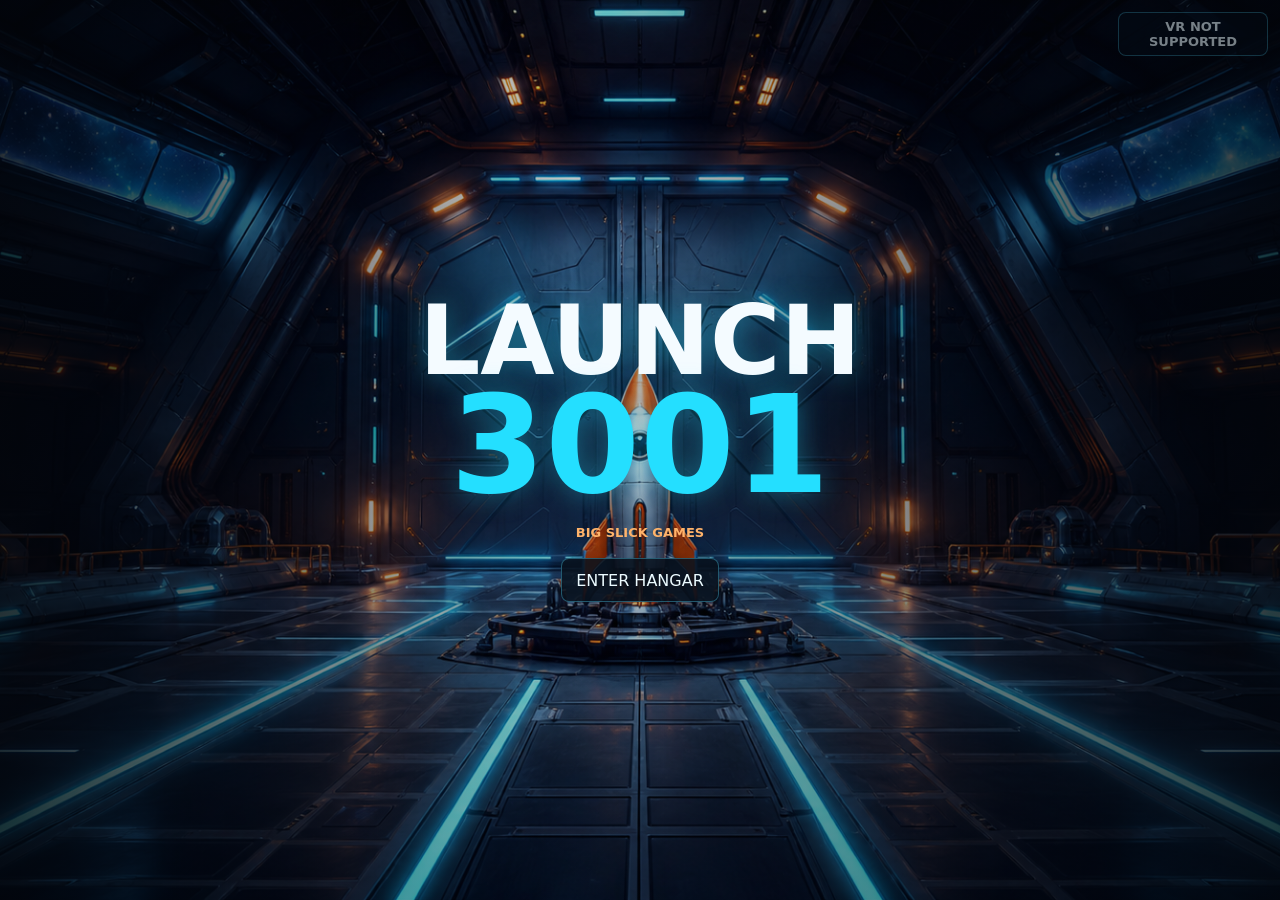
==== launch3001/index.html @ 5092e22a "Add Launch3001 hub subsite" ====
<!doctype html>
<html lang="en">
  <head>
    <meta charset="UTF-8" />
    <meta name="viewport" content="width=device-width, initial-scale=1, maximum-scale=1, user-scalable=no, viewport-fit=cover" />
    <meta http-equiv="Cache-Control" content="no-store" />
    <meta http-equiv="Pragma" content="no-cache" />
    <meta http-equiv="Expires" content="0" />
    <meta name="theme-color" content="#05070b" />
    <meta name="description" content="Launch3001 is an endless VR rocket run through neon gates, caves, fuel drops, and landing checkpoints." />
    <link rel="manifest" href="/launch3001/manifest.webmanifest" />
    <link rel="icon" href="/launch3001/icons/launch3001-icon.svg" type="image/svg+xml" />
    <link rel="apple-touch-icon" href="/launch3001/icons/launch3001-icon.svg" />
    <title>Launch3001</title>
    <script type="module" crossorigin src="/launch3001/assets/index-BqnOfFhT.js"></script>
    <link rel="stylesheet" crossorigin href="/launch3001/assets/index-BJHpHnOI.css">
  </head>
  <body>
    <div id="app"></div>
  </body>
</html>
---- launch3001/assets/index-BJHpHnOI.css ----
:root{--lightningcss-light: ;--lightningcss-dark:initial;color-scheme:dark;color:#edf7ff;touch-action:none;-webkit-text-size-adjust:100%;-webkit-touch-callout:none;-webkit-user-select:none;user-select:none;background:#05070b;font-family:Inter,ui-sans-serif,system-ui,-apple-system,BlinkMacSystemFont,Segoe UI,Roboto,Noto Sans,Ubuntu,Cantarell,Helvetica Neue,sans-serif}*{box-sizing:border-box;-webkit-tap-highlight-color:transparent;-webkit-touch-callout:none;-webkit-user-drag:none;-webkit-user-select:none!important;user-select:none!important}html,body,#app{overscroll-behavior:none;-webkit-touch-callout:none;width:100%;height:100%;margin:0;overflow:hidden;-webkit-user-select:none!important;user-select:none!important}button,input{font:inherit}select{color:#ecfbff;background:#09121ef0;border:1px solid #52dcff57;border-radius:8px;min-height:44px;padding:0 12px}button{color:#ecfbff;text-transform:uppercase;letter-spacing:0;touch-action:manipulation;-webkit-touch-callout:none;background:#09121edb;border:1px solid #52dcff57;border-radius:8px;min-height:44px;padding:0 14px;-webkit-user-select:none!important;user-select:none!important}canvas,.game-root,.hud,.top-stats,.overlay,.panel,.toast{-webkit-touch-callout:none;-webkit-user-drag:none;-webkit-user-select:none!important;user-select:none!important}button:disabled{opacity:.45}.game-root{background:radial-gradient(circle at 50% 20%,#101824,#05070b 70%);position:fixed;top:0;bottom:0;left:0;right:0;overflow:hidden}.game-canvas{touch-action:none;width:100%;height:100%;display:block;position:absolute;top:0;bottom:0;left:0;right:0}.vr-entry-button,#VRButton{z-index:5!important;top:max(12px, env(safe-area-inset-top))!important;right:max(12px, env(safe-area-inset-right))!important;color:#ecfbff!important;letter-spacing:0!important;background:#040c16e0!important;border:1px solid #52dcff6b!important;border-radius:8px!important;min-height:44px!important;padding:0 14px!important;font:700 13px Inter,ui-sans-serif,system-ui,-apple-system,BlinkMacSystemFont,Segoe UI,Roboto,Noto Sans,Ubuntu,Cantarell,Helvetica Neue,sans-serif!important;position:absolute!important;bottom:auto!important;left:auto!important}.hud{left:max(10px, env(safe-area-inset-left));right:max(10px, env(safe-area-inset-right));bottom:max(10px, env(safe-area-inset-bottom));z-index:3;-webkit-backdrop-filter:blur(10px);backdrop-filter:blur(10px);--fuel:100%;--altitude-angle:-135deg;background:linear-gradient(#040c16c7,#040910e6);border:1px solid #31d5ff47;border-radius:8px;grid-template-columns:1fr;gap:8px;padding:10px;transition:opacity .16s,width .16s,transform .16s;display:grid;position:absolute;box-shadow:0 0 22px #1bcfff1f}.build-badge{color:#7fa6ba;letter-spacing:0;pointer-events:none;order:99;justify-self:center;font-size:9px;font-weight:800;line-height:1}.top-stats{top:max(8px, env(safe-area-inset-top));z-index:3;color:#7fa6ba;-webkit-backdrop-filter:blur(8px);backdrop-filter:blur(8px);white-space:nowrap;background:#030a129e;border:1px solid #31d5ff38;border-radius:8px;justify-content:center;align-items:center;gap:10px;max-width:min(92vw,620px);padding:7px 10px;font-size:clamp(9px,2.2vw,12px);font-weight:800;display:flex;position:absolute;left:50%;transform:translate(-50%)}.top-stats b{color:#f4fbff}.instruments{grid-template-columns:64px 78px 64px;justify-content:space-between;align-items:center;gap:8px;display:grid}.fuel-meter{grid-template-columns:auto 1fr auto;align-items:center;gap:8px;width:100%;min-width:0;display:grid}.instrument-label{color:#7fa6ba;font-size:11px;font-weight:800}.fuel-track{background:#050f18db;border:1px solid #7deeff61;border-radius:4px;height:16px;position:relative;overflow:hidden}.fuel-track:after{content:"";pointer-events:none;background:repeating-linear-gradient(90deg,#0000 0 18px,#ffffff1a 18px 19px);position:absolute;top:0;bottom:0;left:0;right:0}.fuel-fill{width:var(--fuel);background:linear-gradient(90deg,#21ffd4,#ffd166 62%,#ff5f4a);transition:width .12s linear;position:absolute;top:0;bottom:0;left:0;right:auto;box-shadow:0 0 12px #21ffd461}.fuel-meter b{color:#f4fbff;text-align:right;min-width:38px;font-size:13px}.hud-menu,.hud-boost{background:#040c16bd;border-color:#52dcff4d;min-width:54px;height:36px;min-height:36px;padding:0 9px;font-size:10px;font-weight:800}.hud-menu{justify-self:start}.hud-boost{color:#fff7f4;text-shadow:0 1px 2px #000000a6;background:radial-gradient(circle at 36% 28%,#ffb2a4,#ff2d20 42%,#81110d 100%);border-color:#ff7864bf;border-radius:50%;width:58px;min-width:58px;height:58px;min-height:58px;padding:0;font-size:9px;box-shadow:0 0 16px #ff2d206b,inset 0 -5px 10px #46000073}[data-hud-side=right] .hud-menu{order:4;justify-self:end}[data-hud-side=right] .altitude-dial{order:2}[data-hud-side=right] .hud-boost{order:1}.hud-swap{color:#d8fbff;pointer-events:auto;background:#040c16c7;border-color:#52dcff57;border-radius:0 8px 8px 0;width:24px;min-width:24px;height:42px;min-height:42px;padding:0;font-size:18px;font-weight:900;position:absolute;top:50%;right:-27px;transform:translateY(-50%)}.checkpoint-toast{text-align:center;border-color:#33ff8a7a;width:min(90vw,360px);box-shadow:0 0 32px #33ff8a2e}.checkpoint-toast strong{color:#eafff5;margin-bottom:8px;font-size:18px;display:block}.checkpoint-toast span{color:#9fffc7;font-weight:800}.mission-hint{margin-top:max(70px, env(safe-area-inset-top));text-align:center;background:#030a12b8;align-self:start;width:min(90vw,390px)}.mission-hint strong{color:#24dfff;margin-bottom:7px;display:block}.mission-hint span{color:#d8fbff;font-weight:700}[data-hud-side=right] .hud-swap{content:"‹";border-radius:8px 0 0 8px;left:-27px;right:auto}.hud-boost:active{background:radial-gradient(circle at 42% 36%,#ffe1d8,#ff4b36 44%,#b81410 100%);border-color:#ffdcd2f2;transform:scale(.96);box-shadow:0 0 30px #ff2d20e6,0 0 52px #ff623073,inset 0 -3px 8px #46000061}.altitude-dial{justify-items:center;gap:2px;width:78px;display:grid}.dial-face{background:radial-gradient(circle at 50% 58%,#1fffc92e,#0000 32%),conic-gradient(from 225deg,#ff5f4a 0deg 45deg,#ffd166 45deg 135deg,#21ffd4 135deg 270deg,#0000 270deg 360deg);border:1px solid #7deeff6b;border-radius:50%;width:58px;height:58px;position:relative;box-shadow:inset 0 0 14px #00000073,0 0 12px #21ffd41f}.dial-face:after{content:"";background:#040c16eb;border-radius:50%;position:absolute;top:7px;bottom:7px;left:7px;right:7px}.dial-needle{z-index:1;transform-origin:50% 100%;width:2px;height:22px;transform:translateX(-50%) rotate(var(--altitude-angle));background:#f4fbff;border-radius:2px;transition:transform .12s linear;position:absolute;bottom:50%;left:50%}.dial-pin{z-index:2;background:#21ffd4;border-radius:50%;width:8px;height:8px;position:absolute;top:50%;left:50%;transform:translate(-50%,-50%)}.dial-readout{color:#7fa6ba;align-items:baseline;gap:4px;font-size:10px;font-weight:800;display:flex}.dial-readout b{color:#f4fbff;font-size:12px}.readouts{grid-template-columns:repeat(3,1fr);gap:5px 8px;font-size:clamp(10px,2.4vw,13px);display:grid}.readouts span{color:#7fa6ba;white-space:nowrap}.readouts b{color:#f4fbff;font-weight:700}.warning{color:#ff795f;text-align:center;min-height:18px;font-size:clamp(11px,2.5vw,13px);font-weight:800}.overlay{inset:env(safe-area-inset-top) env(safe-area-inset-right) env(safe-area-inset-bottom) env(safe-area-inset-left);z-index:4;pointer-events:none;place-items:center;padding:18px;display:grid;position:absolute}.overlay button,.overlay input,.splash-screen,.lobby-screen,.launch-transition{pointer-events:auto}.game-root[data-state=SPLASH],.game-root[data-state=LOBBY]{background:#05070b}.game-root[data-state=SPLASH]:before,.game-root[data-state=LOBBY]:before{content:"";z-index:1;background:linear-gradient(90deg,#02050ad1,#02050a38 45%,#02050ac7),url(/launch3001/images/launch3001-lobby-hangar.png) 50%/cover no-repeat;position:absolute;top:0;bottom:0;left:0;right:0}.splash-screen{z-index:2;text-align:center;justify-items:center;gap:18px;display:grid;position:relative}.splash-mark{color:#f4fbff;text-shadow:0 0 28px #24dfff61;font-size:clamp(42px,11vw,96px);font-weight:900;line-height:.9}.splash-mark b{color:#24dfff;font-size:1.42em;display:block}.splash-sub{color:#ffb36a;font-size:13px;font-weight:900}.lobby-screen{z-index:2;grid-template-rows:auto 1fr;grid-template-columns:minmax(230px,310px) minmax(280px,1fr) minmax(230px,310px);align-items:end;gap:14px;width:min(1180px,100vw - 32px);min-height:min(680px,100vh - 32px);display:grid;position:relative}.lobby-brand{grid-column:1/-1;align-self:start}.lobby-brand span,.lobby-brand p{color:#ffb36a;margin:0;font-size:12px;font-weight:900}.lobby-brand h1{color:#f4fbff;text-shadow:0 0 24px #24dfff4d;margin:4px 0;font-size:clamp(40px,8vw,86px);line-height:.92}.lobby-panel{-webkit-backdrop-filter:blur(12px);backdrop-filter:blur(12px);background:#030a12c7;border:1px solid #52dcff4d;border-radius:8px;padding:14px;box-shadow:0 0 24px #00d6ff1f}.lobby-menu{gap:8px;display:grid}.lobby-menu .primary{background:linear-gradient(#1bd27eeb,#095b3df5);border-color:#33ff8ab8;box-shadow:0 0 20px #33ff8a42}.profile-card,.store-card,.profile-panel,.store-panel{gap:10px;display:grid}.pilot-row{grid-template-columns:48px 1fr;align-items:center;gap:10px;display:grid}.pilot-row b{color:#f4fbff;display:block}.pilot-row span{color:#8fb3c6;font-size:12px;display:block}.pilot-avatar{color:#eaffff;background:#24dfff29;border:1px solid #52dcff6b;border-radius:8px;place-items:center;width:48px;height:48px;font-weight:900;display:grid}.access-pill{color:#ffcb93;border:1px solid #ffb36a70;border-radius:6px;width:-moz-fit-content;width:fit-content;padding:5px 8px;font-size:12px;font-weight:900}.access-pill.owned{color:#9fffc7;border-color:#33ff8a7a}.profile-card dl{color:#8fb3c6;grid-template-columns:1fr auto;gap:5px 12px;margin:0;font-size:13px;display:grid}.profile-card dd{color:#f4fbff;margin:0;font-weight:800}.store-card strong{color:#9fffc7;font-size:26px}.store-card p,.store-panel p,.profile-panel p,.login-note{color:#a7c0ce;margin:0}.login-note{color:#d8fbff;font-weight:800}.launch-transition{background:#05070b url(/launch3001/images/launch3001-lobby-hangar.png) 50%/cover no-repeat;place-items:center;display:grid;position:absolute;top:0;bottom:0;left:0;right:0;overflow:hidden}.launch-transition:before{content:"";background:#02050a57;position:absolute;top:0;bottom:0;left:0;right:0}.hangar-door{background:linear-gradient(90deg,#08111f,#142842);border:1px solid #52dcff2e;width:51%;animation:1.5s ease-in forwards door-open;position:absolute;top:0;bottom:0}.left-door{transform-origin:0;left:0}.right-door{transform-origin:100%;animation-name:door-open-right;right:0}.walkway-light{clip-path:polygon(42% 0,58% 0,100% 100%,0 100%);background:linear-gradient(#0000 42%,#24dfff47);width:22vw;height:100vh;animation:1.8s ease-in forwards walkway-forward;position:absolute;bottom:0}.launch-transition strong,.launch-transition span{z-index:3;position:relative;transform:translateY(-4vh)}.launch-transition strong{color:#f4fbff;text-shadow:0 0 24px #24dfff5c;font-size:clamp(24px,6vw,54px)}.launch-transition span{color:#9ff7ff;margin-top:72px;font-weight:800}@keyframes door-open{to{transform:translate(-94%)skewY(-2deg)}}@keyframes door-open-right{to{transform:translate(94%)skewY(2deg)}}@keyframes walkway-forward{0%{opacity:.22;transform:scaleY(.6)}to{opacity:.82;transform:scaleY(1.08)}}.panel,.toast{-webkit-backdrop-filter:blur(14px);backdrop-filter:blur(14px);pointer-events:auto;background:#040a12e6;border:1px solid #3cdcff52;border-radius:8px;width:min(92vw,420px);padding:clamp(16px,5vw,26px);box-shadow:0 0 28px #00d6ff24}.panel h1,.panel h2{color:#fff;letter-spacing:0;margin:0 0 12px;font-size:clamp(30px,9vw,48px);line-height:.95}.panel h2{font-size:clamp(22px,6vw,30px)}.panel p{color:#a7c0ce;margin:0 0 18px}.menu-panel,.demo-panel{gap:10px;display:grid}.mobile-tutorial-panel{text-align:center;justify-items:center;width:min(92vw,360px)}.phone-demo{place-items:center;width:150px;height:120px;margin:4px 0;display:grid;position:relative}.phone-shape{background:linear-gradient(160deg,#06101a,#193149);border:2px solid #f4fbffdb;border-radius:14px;width:62px;height:104px;padding:7px;animation:1.9s ease-in-out infinite phone-comfort;transform:rotate(-11deg);box-shadow:0 0 24px #24dfff47}.phone-screen{background:radial-gradient(circle at 50% 42%,#ffb36af2,#0000 9px),linear-gradient(#24dfff57,#33ff8a2e);border-radius:9px;width:100%;height:100%}.comfort-lines{pointer-events:none;position:absolute;top:0;bottom:0;left:0;right:0}.comfort-lines span{width:108px;height:38px;transform:translate(-50%, -50%) rotate(-11deg) scale(var(--scale,1));border:2px solid #24dfff6b;border-color:#24dfff6b #0000;border-radius:50%;position:absolute;top:50%;left:50%}.comfort-lines span:nth-child(2){--scale:1.24;opacity:.52}.comfort-lines span:nth-child(3){--scale:1.48;opacity:.28}.calibrating .phone-shape{animation:1.2s ease-in-out infinite phone-steady}@keyframes phone-comfort{0%,to{transform:rotate(-13deg)translateY(0)}50%{transform:rotate(10deg)translateY(-4px)}}@keyframes phone-steady{0%,to{transform:rotate(0)}50%{transform:rotate(2deg)}}.demo-panel{border-color:#33ff8a70;box-shadow:0 0 34px #33ff8a2e}.control-panel{gap:10px;width:min(340px,100vw - 56px);padding:16px;display:grid}.control-actions{grid-template-columns:repeat(2,minmax(0,1fr));gap:7px;display:grid}.control-panel button,.control-panel select{min-height:38px;padding:0 9px;font-size:11px}.level-panel{width:min(94vw,680px)}.level-grid{grid-template-columns:repeat(auto-fit,minmax(150px,1fr));gap:8px;margin:12px 0;display:grid}.level-card{text-align:left;align-content:center;gap:4px;min-height:64px;display:grid}.level-card span{color:#8fb3c6;font-size:12px}.leader-summary{color:#a7c0ce;margin:8px 0 12px}.leader-summary b{color:#f4fbff}.leader-list{gap:7px;margin:10px 0 14px;display:grid}.leader-row{color:#9fc3d0;background:#08121eb8;border:1px solid #52dcff33;border-radius:8px;grid-template-columns:1fr auto auto;align-items:center;gap:10px;min-height:42px;padding:8px 10px;display:grid}.leader-row b{color:#f4fbff}.leader-empty{color:#8fb3c6;padding:12px 0}.toast{text-align:center;gap:6px;width:auto;min-width:min(78vw,320px);display:grid;transform:translateY(-18vh)}.toast strong{color:#fff;font-size:clamp(22px,6vw,34px)}.toast span{color:#a9ccd8}[data-state=MENU] .hud,[data-state=SPLASH] .hud,[data-state=LOBBY] .hud,[data-state=DEMO_COMPLETE] .hud,[data-state=LEVEL_SELECT] .hud{display:none}[data-state=READY] .overlay,[data-state=FLYING] .overlay{pointer-events:none}[data-state=READY] .hud{top:auto;bottom:max(8px, env(safe-area-inset-bottom));left:max(8px, env(safe-area-inset-left));width:min(360px, calc(100vw - 16px - env(safe-area-inset-left) - env(safe-area-inset-right)));opacity:.82;background:#030a129e;gap:5px;padding:8px;right:auto}[data-hud-side=right][data-state=READY] .hud,[data-hud-side=right][data-state=FLYING] .hud{left:auto;right:max(8px, env(safe-area-inset-right))}[data-state=FLYING] .overlay{display:none}[data-state=FLYING] .hud{top:auto;bottom:max(8px, env(safe-area-inset-bottom));left:max(8px, env(safe-area-inset-left));width:min(360px, calc(100vw - 16px - env(safe-area-inset-left) - env(safe-area-inset-right)));opacity:.72;pointer-events:none;background:#030a1294;gap:4px;padding:7px 8px;right:auto;box-shadow:0 0 14px #1bcfff14}[data-state=FLYING] .hud-menu,[data-state=READY] .hud-menu,[data-state=FLYING] .hud-boost,[data-state=READY] .hud-boost{pointer-events:auto}[data-state=FLYING] .readouts,[data-state=READY] .readouts{grid-template-columns:repeat(3,minmax(0,1fr));gap:3px 6px;font-size:clamp(9px,2.1vw,11px)}[data-state=FLYING] [data-stat=score],[data-state=FLYING] [data-stat=best],[data-state=FLYING] [data-stat=wind],[data-state=FLYING] [data-stat=tolerance],[data-state=FLYING] [data-stat=camera],[data-state=READY] [data-stat=score],[data-state=READY] [data-stat=best],[data-state=READY] [data-stat=distance],[data-state=READY] [data-stat=marker],[data-state=READY] [data-stat=time],[data-state=READY] [data-stat=fuel],[data-state=READY] [data-stat=altitude],[data-state=READY] [data-stat=vertical],[data-state=READY] [data-stat=horizontal],[data-state=READY] [data-stat=angle],[data-state=READY] [data-stat=wind],[data-state=READY] [data-stat=tolerance],[data-state=READY] [data-stat=thrust],[data-state=READY] [data-stat=camera],[data-state=FLYING] [data-stat=fuel],[data-state=FLYING] [data-stat=altitude],[data-state=FLYING] [data-stat=distance],[data-state=FLYING] [data-stat=marker],[data-state=FLYING] [data-stat=time],[data-state=MENU] .top-stats,[data-state=SPLASH] .top-stats,[data-state=LOBBY] .top-stats,[data-state=DEMO_COMPLETE] .top-stats,[data-state=LEVEL_SELECT] .top-stats,[data-state=PAUSED] .top-stats,[data-state=CRASHED] .top-stats,[data-state=LANDED] .top-stats{display:none}@media (max-width:820px){[data-state=LOBBY] .overlay{padding:max(10px, env(safe-area-inset-top)) 12px max(18px, env(safe-area-inset-bottom));align-items:start;overflow:auto}.lobby-screen{grid-template-columns:1fr;align-items:stretch;gap:9px;width:min(100%,420px);min-height:auto;padding:4px 0 18px}.lobby-brand h1{font-size:clamp(32px,12vw,56px)}.lobby-panel{padding:11px}.lobby-menu{gap:6px}}[data-state=FLYING] .warning{min-height:14px;font-size:10px;line-height:1}[data-emergency=true] .warning{color:#fff7f4;background:#ff2d20db;border-radius:4px;animation:.42s steps(2,end) infinite emergency-pulse;box-shadow:0 0 18px #ff2d20a6}@keyframes emergency-pulse{50%{color:#ff2d20;background:#fff7f4eb}}@media (orientation:landscape) and (max-height:520px){.overlay{padding:12px}.control-panel{width:min(320px,100vw - 96px);max-height:calc(100vh - 24px);overflow:auto}.control-panel h2{margin-bottom:4px;font-size:22px}.control-panel button,.control-panel select{min-height:34px;font-size:10px}.hud{top:max(10px, env(safe-area-inset-top));width:min(340px,38vw);bottom:auto;left:auto}.readouts{grid-template-columns:repeat(2,1fr);font-size:clamp(9px,1.6vw,12px)}[data-state=FLYING] .hud{top:auto;bottom:max(8px, env(safe-area-inset-bottom));left:max(8px, env(safe-area-inset-left));width:min(300px,42vw);right:auto}[data-hud-side=right][data-state=FLYING] .hud{left:auto;right:max(8px, env(safe-area-inset-right))}}
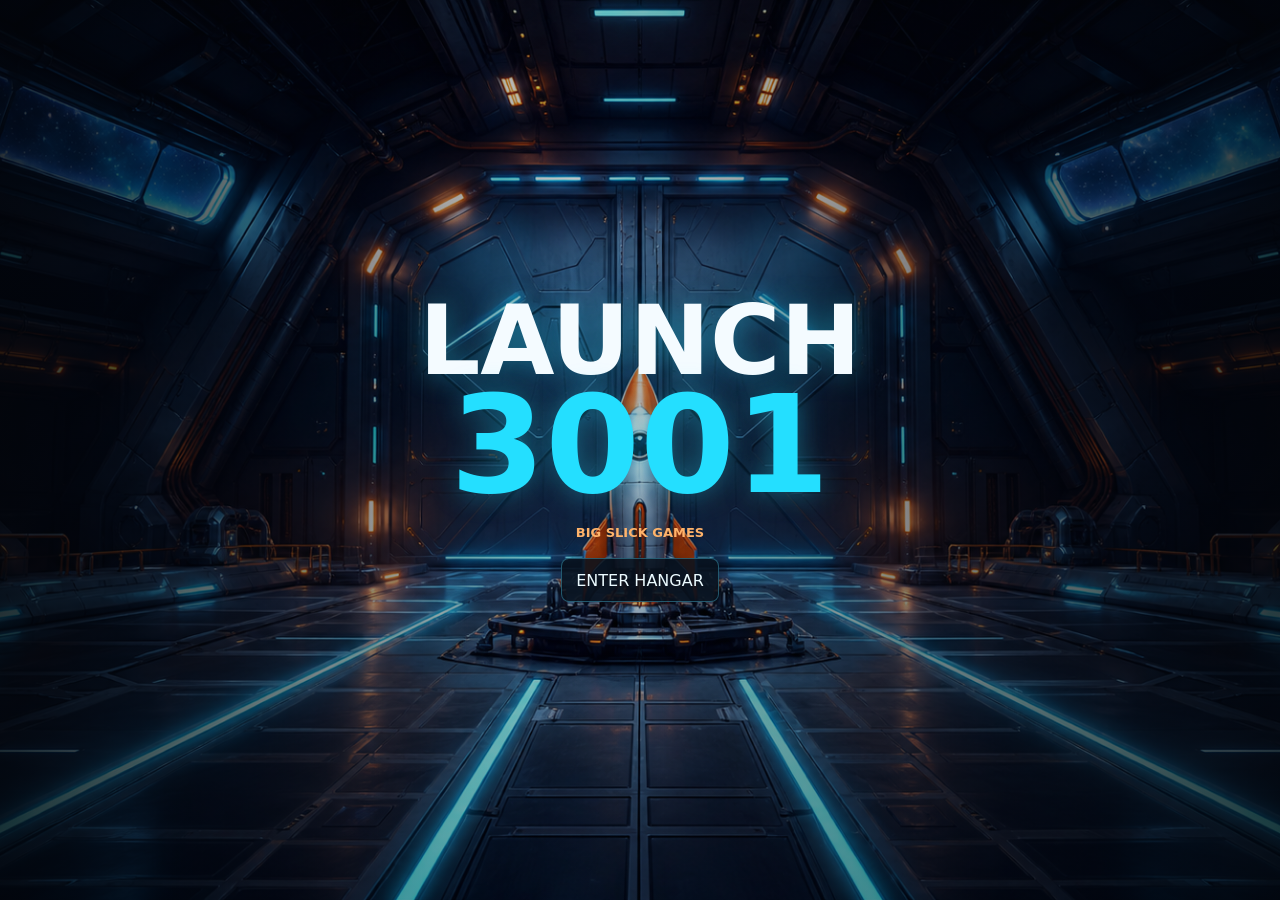
==== commit fdb0d943: "Publish Launch3001 without in-game login" ====
--- a/launch3001/index.html
+++ b/launch3001/index.html
@@ -12,8 +12,8 @@
     <link rel="icon" href="/launch3001/icons/launch3001-icon.svg" type="image/svg+xml" />
     <link rel="apple-touch-icon" href="/launch3001/icons/launch3001-icon.svg" />
     <title>Launch3001</title>
-    <script type="module" crossorigin src="/launch3001/assets/index-BqnOfFhT.js"></script>
-    <link rel="stylesheet" crossorigin href="/launch3001/assets/index-BJHpHnOI.css">
+    <script type="module" crossorigin src="/launch3001/assets/index-CVszqtmY.js"></script>
+    <link rel="stylesheet" crossorigin href="/launch3001/assets/index-D6DknoH-.css">
   </head>
   <body>
     <div id="app"></div>
--- a/launch3001/assets/index-D6DknoH-.css
+++ b/launch3001/assets/index-D6DknoH-.css
@@ -0,0 +1 @@
+:root{--lightningcss-light: ;--lightningcss-dark:initial;color-scheme:dark;color:#edf7ff;touch-action:none;-webkit-text-size-adjust:100%;-webkit-touch-callout:none;-webkit-user-select:none;user-select:none;background:#05070b;font-family:Inter,ui-sans-serif,system-ui,-apple-system,BlinkMacSystemFont,Segoe UI,Roboto,Noto Sans,Ubuntu,Cantarell,Helvetica Neue,sans-serif}*{box-sizing:border-box;-webkit-tap-highlight-color:transparent;-webkit-touch-callout:none;-webkit-user-drag:none;-webkit-user-select:none!important;user-select:none!important}html,body,#app{overscroll-behavior:none;-webkit-touch-callout:none;width:100%;height:100%;margin:0;overflow:hidden;-webkit-user-select:none!important;user-select:none!important}button,input{font:inherit}input{color:#f4fbff;background:#050d17eb;border:1px solid #52dcff57;border-radius:8px;outline:none;width:100%;min-height:46px;padding:0 12px;-webkit-user-select:text!important;user-select:text!important}input:focus{border-color:#33ff8ab8;box-shadow:0 0 0 3px #33ff8a24}select{color:#ecfbff;background:#09121ef0;border:1px solid #52dcff57;border-radius:8px;min-height:44px;padding:0 12px}button{color:#ecfbff;text-transform:uppercase;letter-spacing:0;touch-action:manipulation;-webkit-touch-callout:none;background:#09121edb;border:1px solid #52dcff57;border-radius:8px;min-height:44px;padding:0 14px;-webkit-user-select:none!important;user-select:none!important}canvas,.game-root,.hud,.top-stats,.overlay,.panel,.toast{-webkit-touch-callout:none;-webkit-user-drag:none;-webkit-user-select:none!important;user-select:none!important}button:disabled{opacity:.45}.game-root{background:radial-gradient(circle at 50% 20%,#101824,#05070b 70%);position:fixed;top:0;bottom:0;left:0;right:0;overflow:hidden}.game-canvas{touch-action:none;width:100%;height:100%;display:block;position:absolute;top:0;bottom:0;left:0;right:0}.vr-entry-button,#VRButton{z-index:5!important;top:max(12px, env(safe-area-inset-top))!important;right:max(12px, env(safe-area-inset-right))!important;color:#ecfbff!important;letter-spacing:0!important;background:#040c16e0!important;border:1px solid #52dcff6b!important;border-radius:8px!important;min-height:44px!important;padding:0 14px!important;font:700 13px Inter,ui-sans-serif,system-ui,-apple-system,BlinkMacSystemFont,Segoe UI,Roboto,Noto Sans,Ubuntu,Cantarell,Helvetica Neue,sans-serif!important;position:absolute!important;bottom:auto!important;left:auto!important}.game-root:not([data-device-mode=vr]) .vr-entry-button,.game-root:not([data-device-mode=vr]) #VRButton,.game-root[data-state=SPLASH] .vr-entry-button,.game-root[data-state=SPLASH] #VRButton,.game-root[data-state=AUTH] .vr-entry-button,.game-root[data-state=AUTH] #VRButton,.game-root[data-state=DEVICE_SELECT] .vr-entry-button,.game-root[data-state=DEVICE_SELECT] #VRButton{display:none!important}.hud{left:max(10px, env(safe-area-inset-left));right:max(10px, env(safe-area-inset-right));bottom:max(10px, env(safe-area-inset-bottom));z-index:3;-webkit-backdrop-filter:blur(10px);backdrop-filter:blur(10px);--fuel:100%;--altitude-angle:-135deg;background:linear-gradient(#040c16c7,#040910e6);border:1px solid #31d5ff47;border-radius:8px;grid-template-columns:1fr;gap:8px;padding:10px;transition:opacity .16s,width .16s,transform .16s;display:grid;position:absolute;box-shadow:0 0 22px #1bcfff1f}.build-badge{color:#7fa6ba;letter-spacing:0;pointer-events:none;order:99;justify-self:center;font-size:9px;font-weight:800;line-height:1}.top-stats{top:max(8px, env(safe-area-inset-top));z-index:3;color:#7fa6ba;-webkit-backdrop-filter:blur(8px);backdrop-filter:blur(8px);white-space:nowrap;background:#030a129e;border:1px solid #31d5ff38;border-radius:8px;justify-content:center;align-items:center;gap:10px;max-width:min(92vw,620px);padding:7px 10px;font-size:clamp(9px,2.2vw,12px);font-weight:800;display:flex;position:absolute;left:50%;transform:translate(-50%)}.top-stats b{color:#f4fbff}.instruments{grid-template-columns:64px 78px 92px;justify-content:space-between;align-items:center;gap:8px;display:grid}.fuel-meter{grid-template-columns:auto 1fr auto;align-items:center;gap:8px;width:100%;min-width:0;display:grid}.instrument-label{color:#7fa6ba;font-size:11px;font-weight:800}.fuel-track{background:#050f18db;border:1px solid #7deeff61;border-radius:4px;height:16px;position:relative;overflow:hidden}.fuel-track:after{content:"";pointer-events:none;background:repeating-linear-gradient(90deg,#0000 0 18px,#ffffff1a 18px 19px);position:absolute;top:0;bottom:0;left:0;right:0}.fuel-fill{width:var(--fuel);background:linear-gradient(90deg,#21ffd4,#ffd166 62%,#ff5f4a);transition:width .12s linear;position:absolute;top:0;bottom:0;left:0;right:auto;box-shadow:0 0 12px #21ffd461}.fuel-meter b{color:#f4fbff;text-align:right;min-width:38px;font-size:13px}.hud-menu,.hud-boost{background:#040c16bd;border-color:#52dcff4d;min-width:54px;height:36px;min-height:36px;padding:0 9px;font-size:10px;font-weight:800}.hud-menu{justify-self:start}.hud-boost{color:#fff7f4;text-shadow:0 1px 2px #000000a6;touch-action:none;background:radial-gradient(circle at 36% 28%,#ffb2a4,#ff2d20 42%,#81110d 100%);border-color:#ff7864bf;border-radius:50%;place-items:center;width:88px;min-width:88px;height:88px;min-height:88px;padding:0;font-size:12px;line-height:1;display:grid;box-shadow:0 0 16px #ff2d206b,inset 0 -5px 10px #46000073}[data-hud-side=right] .hud-menu{order:4;justify-self:end}[data-hud-side=right] .altitude-dial{order:2}[data-hud-side=right] .hud-boost{order:1}.hud-swap{color:#d8fbff;pointer-events:auto;background:#040c16c7;border-color:#52dcff57;border-radius:0 8px 8px 0;width:24px;min-width:24px;height:42px;min-height:42px;padding:0;font-size:18px;font-weight:900;position:absolute;top:50%;right:-27px;transform:translateY(-50%)}.checkpoint-toast{text-align:center;border-color:#33ff8a7a;width:min(90vw,360px);box-shadow:0 0 32px #33ff8a2e}.checkpoint-toast strong{color:#eafff5;margin-bottom:8px;font-size:18px;display:block}.checkpoint-toast span{color:#9fffc7;font-weight:800}.mission-hint{margin-top:max(70px, env(safe-area-inset-top));text-align:center;background:#030a12b8;align-self:start;width:min(90vw,390px)}.mission-hint strong{color:#24dfff;margin-bottom:7px;display:block}.mission-hint span{color:#d8fbff;font-weight:700}[data-hud-side=right] .hud-swap{content:"‹";border-radius:8px 0 0 8px;left:-27px;right:auto}.hud-boost:active{background:radial-gradient(circle at 42% 36%,#ffe1d8,#ff4b36 44%,#b81410 100%);border-color:#ffdcd2f2;transform:scale(.96);box-shadow:0 0 30px #ff2d20e6,0 0 52px #ff623073,inset 0 -3px 8px #46000061}.altitude-dial{justify-items:center;gap:2px;width:78px;display:grid}.dial-face{background:radial-gradient(circle at 50% 58%,#1fffc92e,#0000 32%),conic-gradient(from 225deg,#ff5f4a 0deg 45deg,#ffd166 45deg 135deg,#21ffd4 135deg 270deg,#0000 270deg 360deg);border:1px solid #7deeff6b;border-radius:50%;width:58px;height:58px;position:relative;box-shadow:inset 0 0 14px #00000073,0 0 12px #21ffd41f}.dial-face:after{content:"";background:#040c16eb;border-radius:50%;position:absolute;top:7px;bottom:7px;left:7px;right:7px}.dial-needle{z-index:1;transform-origin:50% 100%;width:2px;height:22px;transform:translateX(-50%) rotate(var(--altitude-angle));background:#f4fbff;border-radius:2px;transition:transform .12s linear;position:absolute;bottom:50%;left:50%}.dial-pin{z-index:2;background:#21ffd4;border-radius:50%;width:8px;height:8px;position:absolute;top:50%;left:50%;transform:translate(-50%,-50%)}.dial-readout{color:#7fa6ba;align-items:baseline;gap:4px;font-size:10px;font-weight:800;display:flex}.dial-readout b{color:#f4fbff;font-size:12px}.readouts{grid-template-columns:repeat(3,1fr);gap:5px 8px;font-size:clamp(10px,2.4vw,13px);display:grid}.readouts span{color:#7fa6ba;white-space:nowrap}.readouts b{color:#f4fbff;font-weight:700}.warning{color:#ff795f;text-align:center;min-height:18px;font-size:clamp(11px,2.5vw,13px);font-weight:800}.overlay{inset:env(safe-area-inset-top) env(safe-area-inset-right) env(safe-area-inset-bottom) env(safe-area-inset-left);z-index:4;pointer-events:none;place-items:center;padding:18px;display:grid;position:absolute}.overlay button,.overlay input,.splash-screen,.device-screen,.lobby-screen,.launch-transition{pointer-events:auto}.game-root[data-state=SPLASH],.game-root[data-state=DEVICE_SELECT],.game-root[data-state=LOBBY]{background:#05070b}.game-root[data-state=SPLASH]:before,.game-root[data-state=DEVICE_SELECT]:before,.game-root[data-state=LOBBY]:before{content:"";z-index:1;background:linear-gradient(90deg,#02050ad1,#02050a38 45%,#02050ac7),url(/launch3001/images/launch3001-lobby-hangar.png) 50%/cover no-repeat;position:absolute;top:0;bottom:0;left:0;right:0}.splash-screen{z-index:2;text-align:center;justify-items:center;gap:18px;display:grid;position:relative}.splash-mark{color:#f4fbff;text-shadow:0 0 28px #24dfff61;font-size:clamp(42px,11vw,96px);font-weight:900;line-height:.9}.splash-mark b{color:#24dfff;font-size:1.42em;display:block}.splash-sub{color:#ffb36a;font-size:13px;font-weight:900}.device-screen{z-index:2;grid-template-columns:minmax(280px,1fr) minmax(300px,420px);align-items:center;gap:18px;width:min(1040px,100vw - 32px);display:grid;position:relative}.device-heading span{color:#ffb36a;font-size:12px;font-weight:900}.device-card span,.device-heading p{color:#a7c0ce;margin:0}.device-heading h2{color:#fff;margin:0 0 8px;font-size:clamp(26px,5vw,42px);line-height:1}.device-screen{grid-template-columns:1fr;width:min(900px,100vw - 32px)}.device-heading{max-width:620px}.device-grid{grid-template-columns:repeat(3,minmax(0,1fr));gap:12px;display:grid}.device-card{text-align:left;background:linear-gradient(#24dfff14,#030a12e6),#030a12d6;align-content:end;gap:8px;min-height:178px;padding:16px;display:grid}.device-card b{color:#f4fbff;font-size:clamp(24px,4vw,34px);line-height:1}.device-card:hover{border-color:#33ff8aa3;box-shadow:0 0 24px #33ff8a29}.device-card:focus-visible{border-color:#33ff8aa3;box-shadow:0 0 24px #33ff8a29}.lobby-screen{z-index:2;grid-template-rows:auto 1fr;grid-template-columns:minmax(230px,310px) minmax(280px,1fr) minmax(230px,310px);align-items:end;gap:14px;width:min(1180px,100vw - 32px);min-height:min(680px,100vh - 32px);display:grid;position:relative}.lobby-brand{grid-column:1/-1;align-self:start}.lobby-brand span,.lobby-brand p{color:#ffb36a;margin:0;font-size:12px;font-weight:900}.lobby-brand h1{color:#f4fbff;text-shadow:0 0 24px #24dfff4d;margin:4px 0;font-size:clamp(40px,8vw,86px);line-height:.92}.lobby-panel{-webkit-backdrop-filter:blur(12px);backdrop-filter:blur(12px);background:#030a12c7;border:1px solid #52dcff4d;border-radius:8px;padding:14px;box-shadow:0 0 24px #00d6ff1f}.lobby-menu{gap:8px;display:grid}.lobby-menu .primary{background:linear-gradient(#1bd27eeb,#095b3df5);border-color:#33ff8ab8;box-shadow:0 0 20px #33ff8a42}.profile-card,.store-card,.profile-panel,.store-panel{gap:10px;display:grid}.pilot-row{grid-template-columns:48px 1fr;align-items:center;gap:10px;display:grid}.pilot-row b{color:#f4fbff;display:block}.pilot-row span{color:#8fb3c6;font-size:12px;display:block}.pilot-avatar{color:#eaffff;background:#24dfff29;border:1px solid #52dcff6b;border-radius:8px;place-items:center;width:48px;height:48px;font-weight:900;display:grid}.access-pill{color:#ffcb93;border:1px solid #ffb36a70;border-radius:6px;width:-moz-fit-content;width:fit-content;padding:5px 8px;font-size:12px;font-weight:900}.access-pill.owned{color:#9fffc7;border-color:#33ff8a7a}.profile-card dl{color:#8fb3c6;grid-template-columns:1fr auto;gap:5px 12px;margin:0;font-size:13px;display:grid}.profile-card dd{color:#f4fbff;margin:0;font-weight:800}.store-card strong{color:#9fffc7;font-size:26px}.store-card p,.store-panel p,.profile-panel p,.login-note{color:#a7c0ce;margin:0}.login-note{color:#d8fbff;font-weight:800}.launch-transition{background:#05070b url(/launch3001/images/launch3001-lobby-hangar.png) 50%/cover no-repeat;place-items:center;display:grid;position:absolute;top:0;bottom:0;left:0;right:0;overflow:hidden}.launch-transition:before{content:"";background:#02050a57;position:absolute;top:0;bottom:0;left:0;right:0}.hangar-door{background:linear-gradient(90deg,#08111f,#142842);border:1px solid #52dcff2e;width:51%;animation:1.5s ease-in forwards door-open;position:absolute;top:0;bottom:0}.left-door{transform-origin:0;left:0}.right-door{transform-origin:100%;animation-name:door-open-right;right:0}.walkway-light{clip-path:polygon(42% 0,58% 0,100% 100%,0 100%);background:linear-gradient(#0000 42%,#24dfff47);width:22vw;height:100vh;animation:1.8s ease-in forwards walkway-forward;position:absolute;bottom:0}.launch-transition strong,.launch-transition span{z-index:3;position:relative;transform:translateY(-4vh)}.launch-transition strong{color:#f4fbff;text-shadow:0 0 24px #24dfff5c;font-size:clamp(24px,6vw,54px)}.launch-transition span{color:#9ff7ff;margin-top:72px;font-weight:800}@keyframes door-open{to{transform:translate(-94%)skewY(-2deg)}}@keyframes door-open-right{to{transform:translate(94%)skewY(2deg)}}@keyframes walkway-forward{0%{opacity:.22;transform:scaleY(.6)}to{opacity:.82;transform:scaleY(1.08)}}.panel,.toast{-webkit-backdrop-filter:blur(14px);backdrop-filter:blur(14px);pointer-events:auto;background:#040a12e6;border:1px solid #3cdcff52;border-radius:8px;width:min(92vw,420px);padding:clamp(16px,5vw,26px);box-shadow:0 0 28px #00d6ff24}.panel h1,.panel h2{color:#fff;letter-spacing:0;margin:0 0 12px;font-size:clamp(30px,9vw,48px);line-height:.95}.panel h2{font-size:clamp(22px,6vw,30px)}.panel p{color:#a7c0ce;margin:0 0 18px}.menu-panel,.demo-panel{gap:10px;display:grid}.mobile-tutorial-panel{text-align:center;justify-items:center;width:min(92vw,360px)}.phone-demo{place-items:center;width:150px;height:120px;margin:4px 0;display:grid;position:relative}.phone-shape{background:linear-gradient(160deg,#06101a,#193149);border:2px solid #f4fbffdb;border-radius:14px;width:62px;height:104px;padding:7px;animation:1.9s ease-in-out infinite phone-comfort;transform:rotate(-11deg);box-shadow:0 0 24px #24dfff47}.phone-screen{background:radial-gradient(circle at 50% 42%,#ffb36af2,#0000 9px),linear-gradient(#24dfff57,#33ff8a2e);border-radius:9px;width:100%;height:100%}.comfort-lines{pointer-events:none;position:absolute;top:0;bottom:0;left:0;right:0}.comfort-lines span{width:108px;height:38px;transform:translate(-50%, -50%) rotate(-11deg) scale(var(--scale,1));border:2px solid #24dfff6b;border-color:#24dfff6b #0000;border-radius:50%;position:absolute;top:50%;left:50%}.comfort-lines span:nth-child(2){--scale:1.24;opacity:.52}.comfort-lines span:nth-child(3){--scale:1.48;opacity:.28}.calibrating .phone-shape{animation:1.2s ease-in-out infinite phone-steady}@keyframes phone-comfort{0%,to{transform:rotate(-13deg)translateY(0)}50%{transform:rotate(10deg)translateY(-4px)}}@keyframes phone-steady{0%,to{transform:rotate(0)}50%{transform:rotate(2deg)}}.demo-panel{border-color:#33ff8a70;box-shadow:0 0 34px #33ff8a2e}.control-panel{gap:10px;width:min(340px,100vw - 56px);padding:16px;display:grid}.control-actions{grid-template-columns:repeat(2,minmax(0,1fr));gap:7px;display:grid}.control-panel button,.control-panel select{min-height:38px;padding:0 9px;font-size:11px}.level-panel{width:min(94vw,680px)}.level-grid{grid-template-columns:repeat(auto-fit,minmax(150px,1fr));gap:8px;margin:12px 0;display:grid}.level-card{text-align:left;align-content:center;gap:4px;min-height:64px;display:grid}.level-card span{color:#8fb3c6;font-size:12px}.leader-summary{color:#a7c0ce;margin:8px 0 12px}.leader-summary b{color:#f4fbff}.leader-list{gap:7px;margin:10px 0 14px;display:grid}.leader-row{color:#9fc3d0;background:#08121eb8;border:1px solid #52dcff33;border-radius:8px;grid-template-columns:1fr auto auto;align-items:center;gap:10px;min-height:42px;padding:8px 10px;display:grid}.leader-row b{color:#f4fbff}.leader-empty{color:#8fb3c6;padding:12px 0}.upgrade-panel{gap:12px;width:min(96vw,880px);max-height:min(86vh,760px);display:grid;overflow:auto}.upgrade-layout{grid-template-columns:minmax(220px,300px) minmax(190px,260px) 1fr;gap:12px;min-height:320px;display:grid}.boost-layout{grid-template-columns:minmax(220px,300px) 1fr;align-items:stretch;gap:12px;display:grid}.rocket-preview{touch-action:none;cursor:grab;background:radial-gradient(circle at 50% 24%,#24dfff2e,#0000 42%),linear-gradient(#040c169e,#03080ee6);border:1px solid #52dcff38;border-radius:8px;min-height:330px;position:sticky;top:0;overflow:hidden;box-shadow:inset 0 0 0 1px #33ff8a14,0 0 18px #24dfff14}.rocket-preview:active{cursor:grabbing}.rocket-preview canvas{width:100%;height:100%;display:block}.rocket-preview:before{content:"";pointer-events:none;background:linear-gradient(90deg,#0000,#24dfffa3,#0000);height:1px;position:absolute;bottom:48px;left:14px;right:14px}.rocket-preview:after{content:"Drag to spin";color:#7fa6ba;letter-spacing:0;text-transform:uppercase;pointer-events:none;font-size:10px;font-weight:900;position:absolute;bottom:12px;left:12px}.rocket-preview__label{color:#eafff5;text-transform:uppercase;pointer-events:none;background:#030a12b8;border:1px solid #33ff8a52;border-radius:8px;align-items:center;min-height:30px;padding:7px 9px;font-size:12px;font-weight:900;display:grid;position:absolute;top:12px;left:12px;right:12px}.upgrade-list,.boost-list{gap:8px;display:grid}.upgrade-row,.boost-row{text-align:left;background:#06101cd1;border-color:#52dcff3d;align-content:center;gap:3px;min-height:58px;display:grid}.upgrade-row.selected{border-color:#33ff8a9e;box-shadow:inset 0 0 0 1px #33ff8a38}.upgrade-row span,.boost-row span{color:#8fb3c6;font-size:12px;font-weight:700}.upgrade-detail{background:#030a1294;border:1px solid #52dcff38;border-radius:8px;align-content:start;gap:8px;padding:14px;display:grid}.upgrade-detail h3{color:#f4fbff;margin:0;font-size:22px}.stat-row,.wallet-strip,.boost-row{grid-template-columns:1fr auto;align-items:center;gap:10px;display:grid}.stat-row,.wallet-strip{background:#09121e9e;border:1px solid #52dcff2e;border-radius:8px;min-height:34px;padding:8px 10px}.wallet-strip{grid-template-columns:repeat(3,minmax(0,1fr))}.wallet-strip span,.stat-row span{color:#8fb3c6;font-size:12px;font-weight:800}.wallet-strip b,.stat-row b,.cost-line b{color:#f4fbff}.cost-line{color:#ffcb93;font-weight:900}.boost-row{border:1px solid #52dcff33;border-radius:8px;grid-template-columns:1fr minmax(88px,auto);padding:10px}.boost-row button{min-height:38px}.notice-toast{left:50%;bottom:max(22px, env(safe-area-inset-bottom));z-index:9;color:#eafff5;text-align:center;pointer-events:none;background:#040c16f0;border:1px solid #33ff8a7a;border-radius:8px;width:min(92vw,420px);padding:12px 14px;font-weight:900;position:absolute;transform:translate(-50%);box-shadow:0 0 24px #33ff8a33}.toast{text-align:center;gap:6px;width:auto;min-width:min(78vw,320px);display:grid;transform:translateY(-18vh)}.toast strong{color:#fff;font-size:clamp(22px,6vw,34px)}.toast span{color:#a9ccd8}[data-state=MENU] .hud,[data-state=SPLASH] .hud,[data-state=AUTH] .hud,[data-state=DEVICE_SELECT] .hud,[data-state=LOBBY] .hud,[data-state=DEMO_COMPLETE] .hud,[data-state=LEVEL_SELECT] .hud{display:none}[data-state=READY] .overlay,[data-state=FLYING] .overlay{pointer-events:none}[data-state=READY] .hud{top:auto;bottom:max(8px, env(safe-area-inset-bottom));left:max(8px, env(safe-area-inset-left));width:min(360px, calc(100vw - 16px - env(safe-area-inset-left) - env(safe-area-inset-right)));opacity:.82;background:#030a129e;gap:5px;padding:8px;right:auto}[data-hud-side=right][data-state=READY] .hud,[data-hud-side=right][data-state=FLYING] .hud{left:auto;right:max(8px, env(safe-area-inset-right))}[data-state=FLYING] .overlay{display:none}[data-state=FLYING] .hud{top:auto;bottom:max(8px, env(safe-area-inset-bottom));left:max(8px, env(safe-area-inset-left));width:min(360px, calc(100vw - 16px - env(safe-area-inset-left) - env(safe-area-inset-right)));opacity:.72;pointer-events:none;background:#030a1294;gap:4px;padding:7px 8px;right:auto;box-shadow:0 0 14px #1bcfff14}[data-state=FLYING] .hud-menu,[data-state=READY] .hud-menu,[data-state=FLYING] .hud-boost,[data-state=READY] .hud-boost{pointer-events:auto}[data-state=FLYING] .readouts,[data-state=READY] .readouts{grid-template-columns:repeat(3,minmax(0,1fr));gap:3px 6px;font-size:clamp(9px,2.1vw,11px)}[data-state=FLYING] [data-stat=score],[data-state=FLYING] [data-stat=best],[data-state=FLYING] [data-stat=wind],[data-state=FLYING] [data-stat=tolerance],[data-state=FLYING] [data-stat=camera],[data-state=READY] [data-stat=score],[data-state=READY] [data-stat=best],[data-state=READY] [data-stat=distance],[data-state=READY] [data-stat=marker],[data-state=READY] [data-stat=time],[data-state=READY] [data-stat=fuel],[data-state=READY] [data-stat=altitude],[data-state=READY] [data-stat=vertical],[data-state=READY] [data-stat=horizontal],[data-state=READY] [data-stat=angle],[data-state=READY] [data-stat=wind],[data-state=READY] [data-stat=tolerance],[data-state=READY] [data-stat=thrust],[data-state=READY] [data-stat=camera],[data-state=FLYING] [data-stat=fuel],[data-state=FLYING] [data-stat=altitude],[data-state=FLYING] [data-stat=distance],[data-state=FLYING] [data-stat=marker],[data-state=FLYING] [data-stat=time],[data-state=MENU] .top-stats,[data-state=SPLASH] .top-stats,[data-state=AUTH] .top-stats,[data-state=DEVICE_SELECT] .top-stats,[data-state=LOBBY] .top-stats,[data-state=DEMO_COMPLETE] .top-stats,[data-state=LEVEL_SELECT] .top-stats,[data-state=PAUSED] .top-stats,[data-state=CRASHED] .top-stats,[data-state=LANDED] .top-stats{display:none}@media (max-width:820px){[data-state=DEVICE_SELECT] .overlay,[data-state=LOBBY] .overlay{padding:max(10px, env(safe-area-inset-top)) 12px max(18px, env(safe-area-inset-bottom));align-items:start;overflow:auto}.device-screen{grid-template-columns:1fr;align-items:stretch;gap:12px;width:min(100%,420px);padding:4px 0 18px}.device-grid{grid-template-columns:1fr;gap:8px}.device-card{min-height:118px}.lobby-screen{grid-template-columns:1fr;align-items:stretch;gap:9px;width:min(100%,420px);min-height:auto;padding:4px 0 18px}.lobby-brand h1{font-size:clamp(32px,12vw,56px)}.lobby-panel{padding:11px}.lobby-menu{gap:6px}.upgrade-panel{width:min(100%,440px);max-height:calc(100vh - 28px - env(safe-area-inset-top) - env(safe-area-inset-bottom))}.upgrade-layout,.boost-layout,.wallet-strip{grid-template-columns:1fr}.rocket-preview{min-height:260px;position:relative}.upgrade-detail h3{font-size:19px}}[data-state=FLYING] .warning{min-height:14px;font-size:10px;line-height:1}[data-emergency=true] .warning{color:#fff7f4;background:#ff2d20db;border-radius:4px;animation:.42s steps(2,end) infinite emergency-pulse;box-shadow:0 0 18px #ff2d20a6}@keyframes emergency-pulse{50%{color:#ff2d20;background:#fff7f4eb}}@media (orientation:landscape) and (max-height:520px){.overlay{padding:12px}.control-panel{width:min(320px,100vw - 96px);max-height:calc(100vh - 24px);overflow:auto}.control-panel h2{margin-bottom:4px;font-size:22px}.control-panel button,.control-panel select{min-height:34px;font-size:10px}.hud{top:max(10px, env(safe-area-inset-top));width:min(340px,38vw);bottom:auto;left:auto}.readouts{grid-template-columns:repeat(2,1fr);font-size:clamp(9px,1.6vw,12px)}[data-state=FLYING] .hud{top:auto;bottom:max(8px, env(safe-area-inset-bottom));left:max(8px, env(safe-area-inset-left));width:min(300px,42vw);right:auto}[data-hud-side=right][data-state=FLYING] .hud{left:auto;right:max(8px, env(safe-area-inset-right))}}
